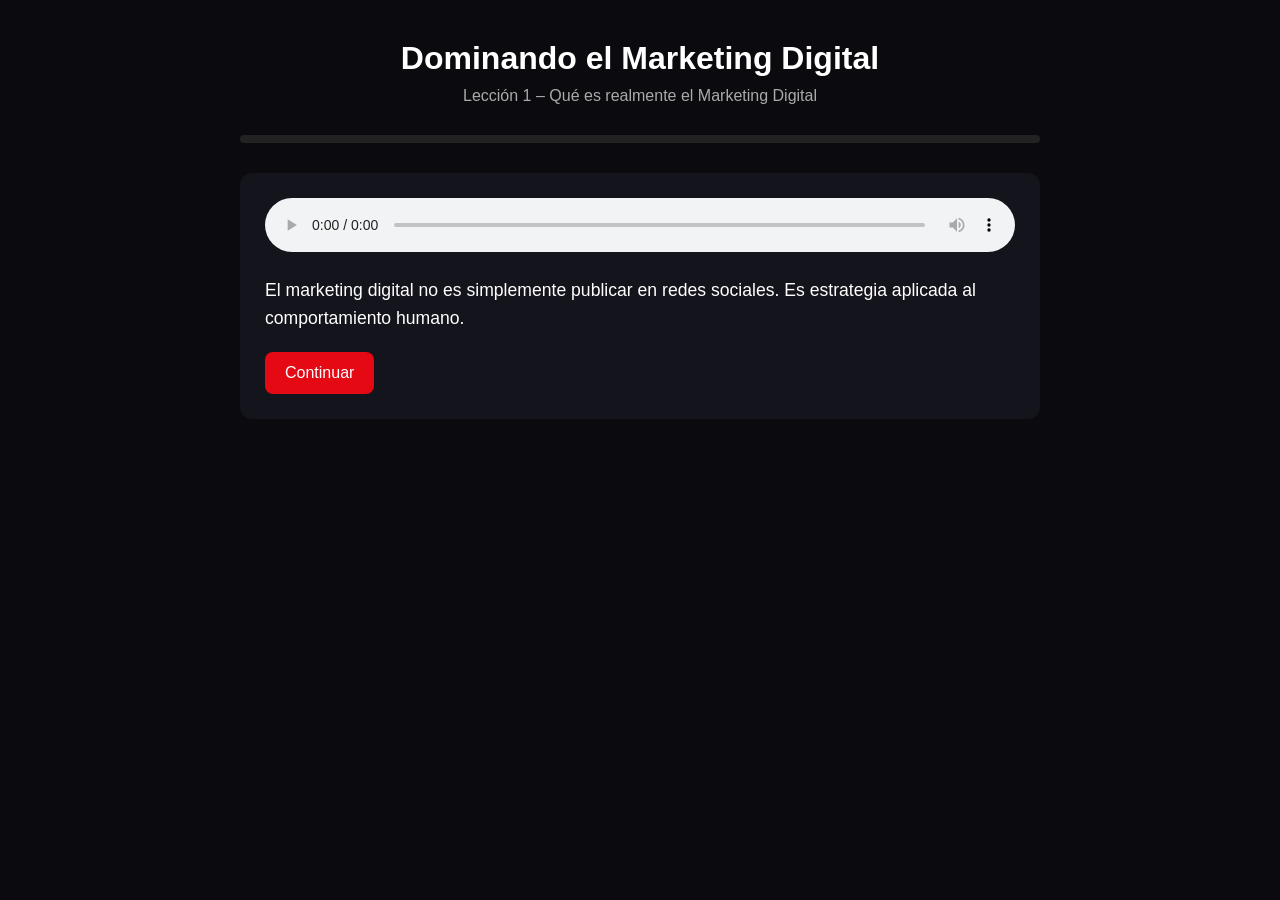
==== dominando-marketing-digital.html @ 5dd0d9a9 "Add files via upload" ====
<!DOCTYPE html>
<html lang="es">
<head>
<meta charset="UTF-8">
<meta name="viewport" content="width=device-width, initial-scale=1.0">
<title>Dominando el Marketing Digital</title>

<style>
:root{
    --bg:#0B0B0F;
    --card:#14141c;
    --accent:#e50914;
    --text:#ffffff;
    --muted:#aaaaaa;
}

*{
    margin:0;
    padding:0;
    box-sizing:border-box;
    font-family: Arial, Helvetica, sans-serif;
}

body{
    background:var(--bg);
    color:var(--text);
    display:flex;
    flex-direction:column;
    align-items:center;
    padding:20px;
}

.container{
    width:100%;
    max-width:800px;
}

h1{
    text-align:center;
    margin-bottom:10px;
}

.subtitle{
    text-align:center;
    color:var(--muted);
    margin-bottom:30px;
}

.progress-bar{
    width:100%;
    height:8px;
    background:#222;
    border-radius:5px;
    overflow:hidden;
    margin-bottom:30px;
}

.progress{
    height:100%;
    width:0%;
    background:var(--accent);
    transition:width 0.4s ease;
}

.card{
    background:var(--card);
    padding:25px;
    border-radius:12px;
    margin-bottom:20px;
    display:none;
    animation:fadeIn 0.4s ease forwards;
}

.card.active{
    display:block;
}

@keyframes fadeIn{
    from{opacity:0; transform:translateY(10px);}
    to{opacity:1; transform:translateY(0);}
}

.text-content{
    font-size:1.1rem;
    line-height:1.6;
    margin-bottom:20px;
}

button{
    padding:12px 20px;
    border:none;
    border-radius:8px;
    background:var(--accent);
    color:white;
    font-size:1rem;
    cursor:pointer;
}

button:hover{
    opacity:0.85;
}

.audio-player{
    width:100%;
    margin-bottom:20px;
}

.test{
    margin-top:15px;
}

.option{
    background:#222;
    padding:10px;
    margin:8px 0;
    border-radius:6px;
    cursor:pointer;
}

.option:hover{
    background:#333;
}

.result{
    margin-top:10px;
    font-weight:bold;
}

@media (min-width:768px){
    body{
        padding:40px;
    }
}
</style>
</head>

<body>

<div class="container">

<h1>Dominando el Marketing Digital</h1>
<p class="subtitle">Lección 1 – Qué es realmente el Marketing Digital</p>

<div class="progress-bar">
    <div class="progress" id="progress"></div>
</div>

<!-- LECCIÓN 1 -->
<div class="card active" id="lesson1">
    <audio class="audio-player" controls>
        <source src="audio/leccion1.mp3" type="audio/mpeg">
        Tu navegador no soporta audio.
    </audio>

    <div class="text-content">
        El marketing digital no es simplemente publicar en redes sociales.
        Es estrategia aplicada al comportamiento humano.
    </div>

    <button onclick="nextLesson(1)">Continuar</button>
</div>

<!-- MINI TEST -->
<div class="card" id="lesson2">
    <div class="text-content">
        ¿Cuál es el primer paso del marketing digital?
    </div>

    <div class="test">
        <div class="option" onclick="checkAnswer(this,false)">Tener muchos seguidores</div>
        <div class="option" onclick="checkAnswer(this,true)">Captar atención estratégicamente</div>
        <div class="option" onclick="checkAnswer(this,false)">Publicar todos los días</div>
    </div>

    <div class="result" id="result"></div>

    <button onclick="nextLesson(2)">Finalizar</button>
</div>

</div>

<script>
let totalSteps = 2;

function nextLesson(current){
    document.getElementById("lesson"+current).classList.remove("active");
    let next = current + 1;
    if(document.getElementById("lesson"+next)){
        document.getElementById("lesson"+next).classList.add("active");
    }
    updateProgress(next);
}

function updateProgress(step){
    let percent = (step/totalSteps)*100;
    document.getElementById("progress").style.width = percent + "%";
}

function checkAnswer(element, correct){
    let result = document.getElementById("result");
    if(correct){
        result.textContent = "Correcto. La estrategia comienza captando atención.";
        result.style.color = "#4caf50";
    }else{
        result.textContent = "Incorrecto. Revisa el concepto principal.";
        result.style.color = "#e50914";
    }
}
</script>

</body>
</html>
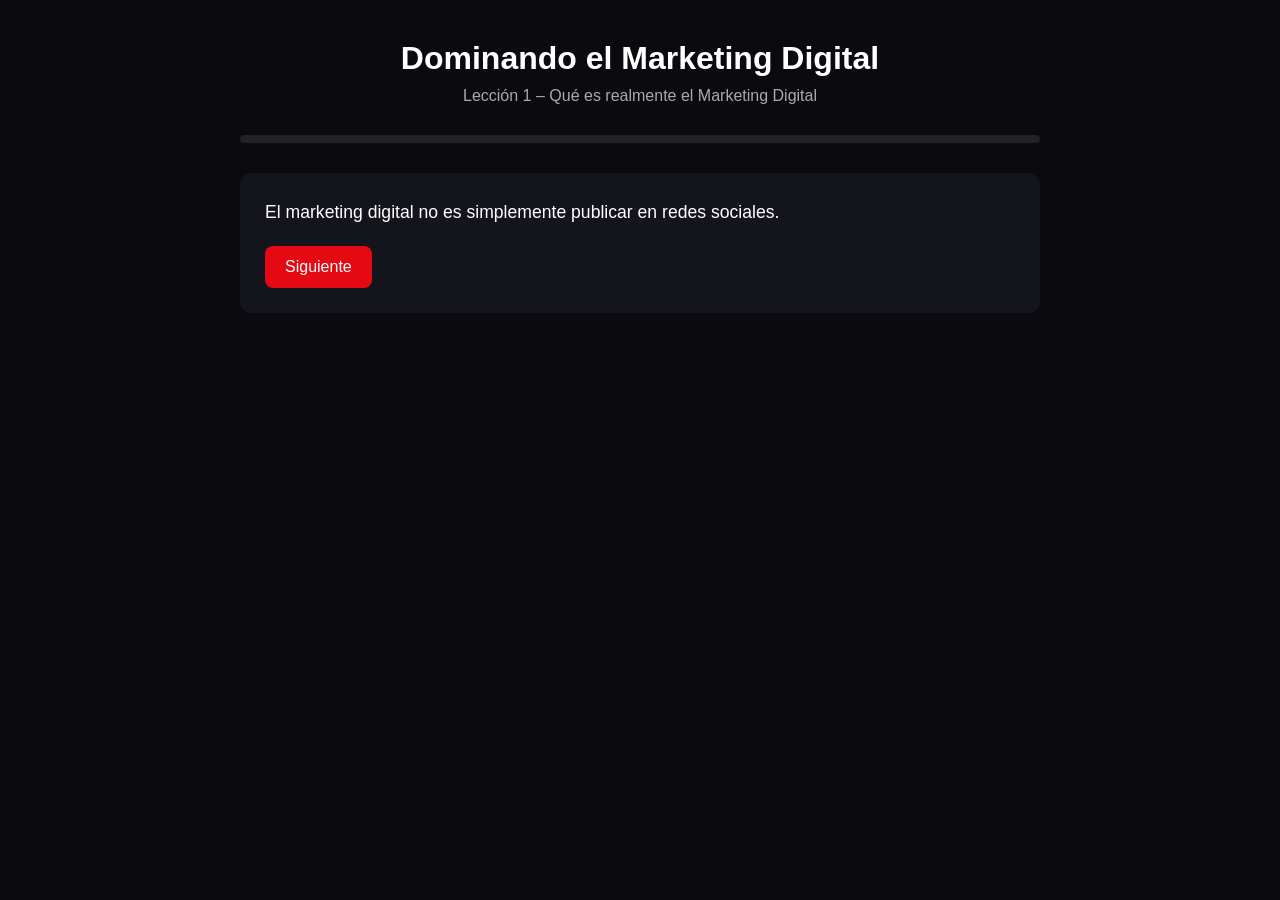
==== commit beba76c8: "Update dominando-marketing-digital.html" ====
--- a/dominando-marketing-digital.html
+++ b/dominando-marketing-digital.html
@@ -110,21 +110,39 @@
 }
 
 .option{
-    background:#222;
-    padding:10px;
-    margin:8px 0;
-    border-radius:6px;
+    background:#1e1e28;
+    padding:14px;
+    margin:10px 0;
+    border-radius:10px;
     cursor:pointer;
+    transition:all 0.3s ease;
+    border:1px solid transparent;
 }
 
 .option:hover{
-    background:#333;
-}
+    background:#252536;
+    border:1px solid var(--accent);
+    transform:translateY(-2px);
+}
+
+.option.correct{
+    background:#1f3d2b;
+    border:1px solid #4caf50;
+}
+
+.option.incorrect{
+    background:#3d1f1f;
+    border:1px solid #e50914;
+}
+
 
 .result{
-    margin-top:10px;
+    margin-top:15px;
+    margin-bottom:20px;
     font-weight:bold;
-}
+    font-size:1rem;
+}
+
 
 @media (min-width:768px){
     body{
@@ -145,23 +163,48 @@
     <div class="progress" id="progress"></div>
 </div>
 
-<!-- LECCIÓN 1 -->
 <div class="card active" id="lesson1">
-    <audio class="audio-player" controls>
-        <source src="audio/leccion1.mp3" type="audio/mpeg">
-        Tu navegador no soporta audio.
-    </audio>
-
     <div class="text-content">
         El marketing digital no es simplemente publicar en redes sociales.
+    </div>
+    <button onclick="nextLesson(1)">Siguiente</button>
+</div>
+
+<div class="card" id="lesson2">
+    <div class="text-content">
         Es estrategia aplicada al comportamiento humano.
     </div>
-
-    <button onclick="nextLesson(1)">Continuar</button>
-</div>
+    <button onclick="nextLesson(2)">Siguiente</button>
+</div>
+
+<div class="card" id="lesson3">
+    <div class="text-content">
+        Cada persona está expuesta a cientos de mensajes diarios,
+        pero solo presta atención a lo que le interesa o le resuelve un problema.
+    </div>
+    <button onclick="nextLesson(3)">Siguiente</button>
+</div>
+
+<div class="card" id="lesson4">
+    <div class="text-content">
+        El marketing digital tiene cuatro pilares:
+        Atención, Interés, Confianza y Conversión.
+    </div>
+    <button onclick="nextLesson(4)">Siguiente</button>
+</div>
+
+<div class="card" id="lesson5">
+    <div class="text-content">
+        No se trata de publicar más.
+        Se trata de pensar estratégicamente.
+    </div>
+    <button onclick="nextLesson(5)">Ir al Test</button>
+</div>
+
 
 <!-- MINI TEST -->
-<div class="card" id="lesson2">
+<div class="card" id="lesson6">
+
     <div class="text-content">
         ¿Cuál es el primer paso del marketing digital?
     </div>
@@ -180,7 +223,8 @@
 </div>
 
 <script>
-let totalSteps = 2;
+let totalSteps = 6;
+
 
 function nextLesson(current){
     document.getElementById("lesson"+current).classList.remove("active");
@@ -197,16 +241,28 @@
 }
 
 function checkAnswer(element, correct){
+    let options = document.querySelectorAll(".option");
     let result = document.getElementById("result");
+
+    options.forEach(opt => {
+        opt.classList.remove("correct","incorrect");
+    });
+
     if(correct){
-        result.textContent = "Correcto. La estrategia comienza captando atención.";
+        element.classList.add("correct");
+        result.textContent = "✔ Correcto. La estrategia comienza captando atención.";
         result.style.color = "#4caf50";
     }else{
-        result.textContent = "Incorrecto. Revisa el concepto principal.";
+        element.classList.add("incorrect");
+        result.textContent = "✖ Incorrecto. Revisa el concepto principal.";
         result.style.color = "#e50914";
     }
 }
+
 </script>
 
 </body>
 </html>
+
+
+
